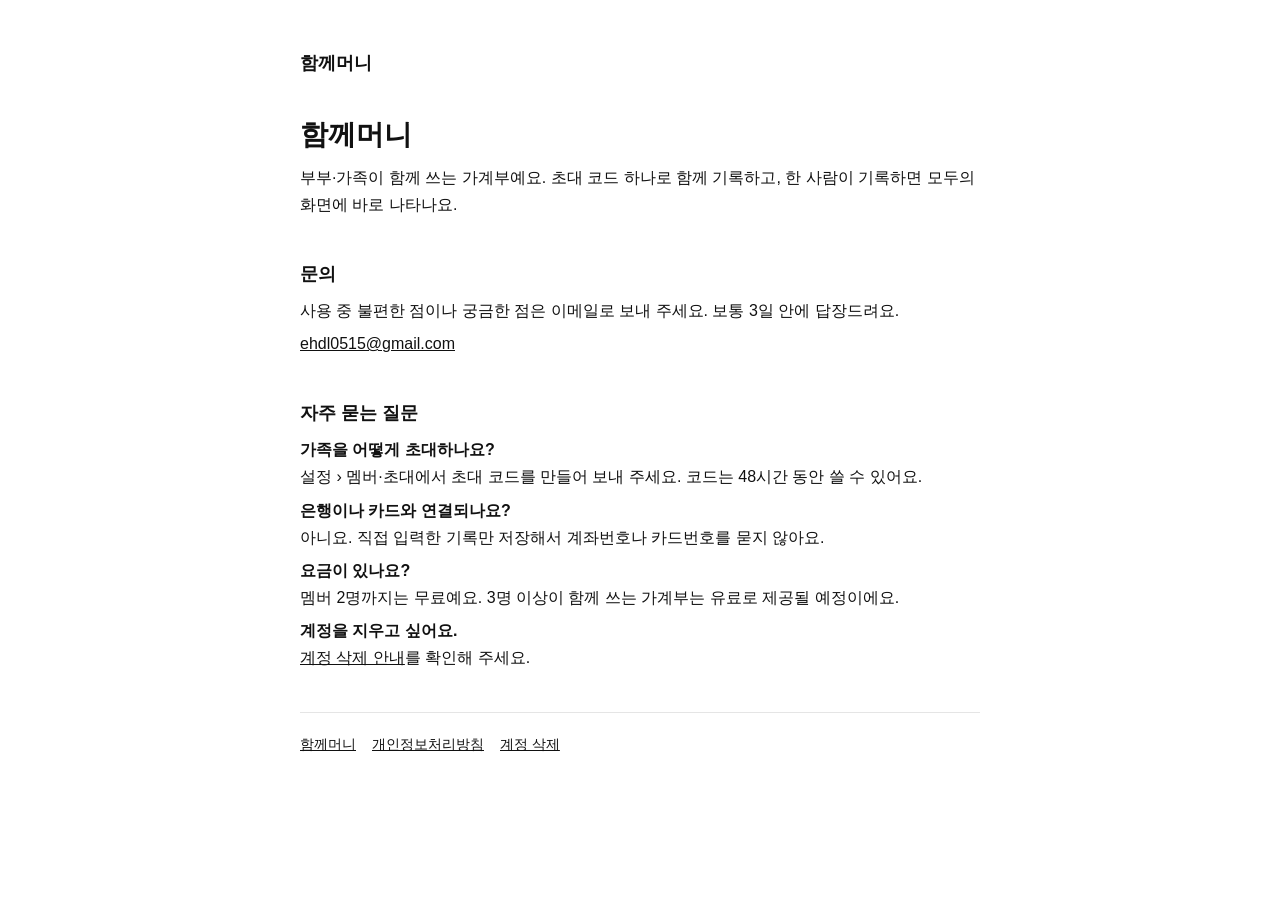
==== index.html @ 7c654870 "함께머니 지원·개인정보처리방침·계정 삭제 안내 페이지 Co-Authored-By: Claude Opus 5.5 <noreply@anthropic.com> Claude-Session" ====
<!doctype html><html lang="ko"><head><meta charset="utf-8"><meta name="viewport" content="width=device-width,initial-scale=1"><link rel="stylesheet" href="style.css"><title>함께머니</title></head><body><main>
<header><a href="./">함께머니</a></header>
<h1>함께머니</h1>
<p>부부·가족이 함께 쓰는 가계부예요. 초대 코드 하나로 함께 기록하고, 한 사람이 기록하면 모두의 화면에 바로 나타나요.</p>
<h2>문의</h2>
<p>사용 중 불편한 점이나 궁금한 점은 이메일로 보내 주세요. 보통 3일 안에 답장드려요.</p>
<p><a href="mailto:ehdl0515@gmail.com">ehdl0515@gmail.com</a></p>
<h2>자주 묻는 질문</h2>
<p><strong>가족을 어떻게 초대하나요?</strong><br>설정 › 멤버·초대에서 초대 코드를 만들어 보내 주세요. 코드는 48시간 동안 쓸 수 있어요.</p>
<p><strong>은행이나 카드와 연결되나요?</strong><br>아니요. 직접 입력한 기록만 저장해서 계좌번호나 카드번호를 묻지 않아요.</p>
<p><strong>요금이 있나요?</strong><br>멤버 2명까지는 무료예요. 3명 이상이 함께 쓰는 가계부는 유료로 제공될 예정이에요.</p>
<p><strong>계정을 지우고 싶어요.</strong><br><a href="delete-account.html">계정 삭제 안내</a>를 확인해 주세요.</p>
<nav><a href="./">함께머니</a><a href="privacy.html">개인정보처리방침</a><a href="delete-account.html">계정 삭제</a></nav></main></body></html>
---- style.css ----
:root{--fg:#111;--muted:#6b6b6b;--line:#e5e5e5;--bg:#fff}
@media (prefers-color-scheme:dark){:root{--fg:#f2f2f2;--muted:#9a9a9a;--line:#2a2a2a;--bg:#000}}
*{box-sizing:border-box}
body{margin:0;background:var(--bg);color:var(--fg);font:16px/1.7 -apple-system,BlinkMacSystemFont,"Apple SD Gothic Neo","Pretendard","Noto Sans KR",sans-serif;word-break:keep-all}
main{max-width:720px;margin:0 auto;padding:48px 20px 80px}
header a{color:var(--fg);text-decoration:none;font-weight:700;font-size:18px}
h1{font-size:28px;margin:32px 0 4px}
h2{font-size:18px;margin:40px 0 8px}
p,li{margin:6px 0}
.muted{color:var(--muted);font-size:14px}
a{color:var(--fg)}
table{width:100%;border-collapse:collapse;margin:12px 0;font-size:14px;display:block;overflow-x:auto}
th,td{border-top:1px solid var(--line);padding:10px 8px;text-align:left;vertical-align:top}
th{font-weight:600;white-space:nowrap}
nav{display:flex;gap:16px;flex-wrap:wrap;margin-top:40px;padding-top:20px;border-top:1px solid var(--line);font-size:14px}
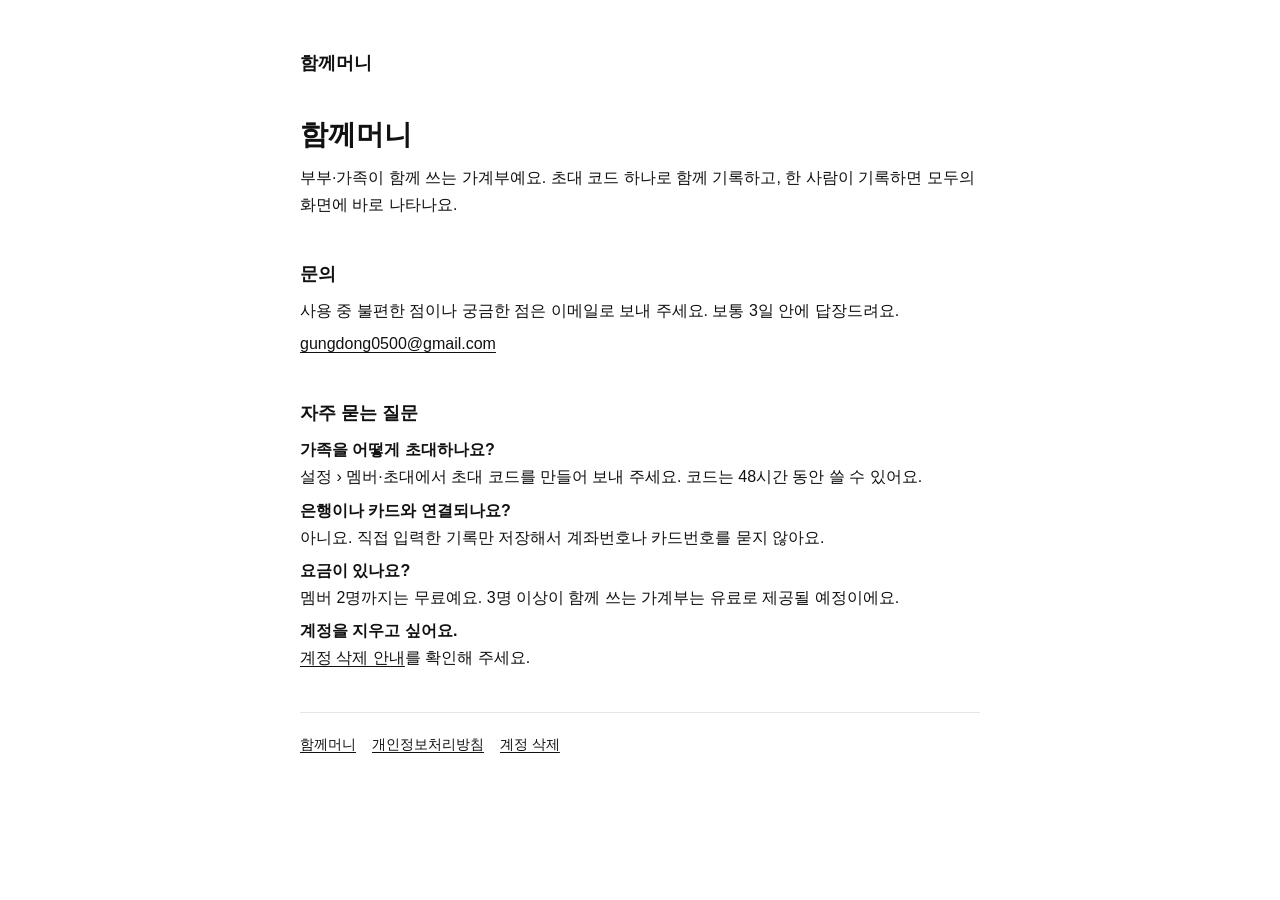
==== commit 8f39ee0f: "Change contact email to gungdong0500@gmail.com Co-Authored-By: Claude Opus 5.5 <noreply@anthropic.co" ====
--- a/index.html
+++ b/index.html
@@ -4,7 +4,7 @@
 <p>부부·가족이 함께 쓰는 가계부예요. 초대 코드 하나로 함께 기록하고, 한 사람이 기록하면 모두의 화면에 바로 나타나요.</p>
 <h2>문의</h2>
 <p>사용 중 불편한 점이나 궁금한 점은 이메일로 보내 주세요. 보통 3일 안에 답장드려요.</p>
-<p><a href="mailto:ehdl0515@gmail.com">ehdl0515@gmail.com</a></p>
+<p><a href="mailto:gungdong0500@gmail.com">gungdong0500@gmail.com</a></p>
 <h2>자주 묻는 질문</h2>
 <p><strong>가족을 어떻게 초대하나요?</strong><br>설정 › 멤버·초대에서 초대 코드를 만들어 보내 주세요. 코드는 48시간 동안 쓸 수 있어요.</p>
 <p><strong>은행이나 카드와 연결되나요?</strong><br>아니요. 직접 입력한 기록만 저장해서 계좌번호나 카드번호를 묻지 않아요.</p>
--- a/style.css
+++ b/style.css
@@ -8,7 +8,7 @@
 h2{font-size:18px;margin:40px 0 8px}
 p,li{margin:6px 0}
 .muted{color:var(--muted);font-size:14px}
-a{color:var(--fg)}
+a{color:var(--fg);text-underline-offset:3px;text-decoration-thickness:1px}
 table{width:100%;border-collapse:collapse;margin:12px 0;font-size:14px;display:block;overflow-x:auto}
 th,td{border-top:1px solid var(--line);padding:10px 8px;text-align:left;vertical-align:top}
 th{font-weight:600;white-space:nowrap}
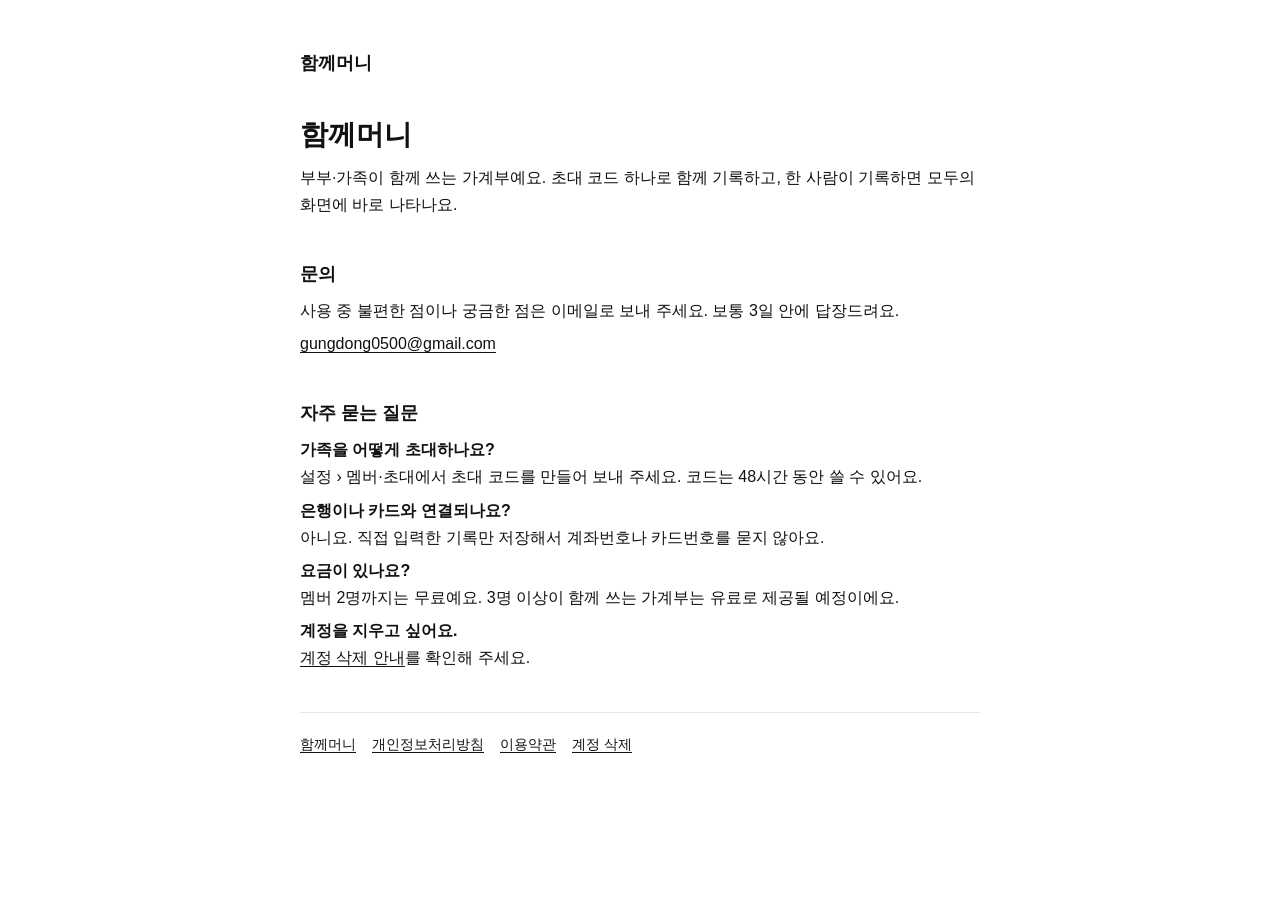
==== commit 73a5fcb7: "Add terms of service page Same text as the in-app terms (policy_screen.dart); linked from every page" ====
--- a/index.html
+++ b/index.html
@@ -10,4 +10,4 @@
 <p><strong>은행이나 카드와 연결되나요?</strong><br>아니요. 직접 입력한 기록만 저장해서 계좌번호나 카드번호를 묻지 않아요.</p>
 <p><strong>요금이 있나요?</strong><br>멤버 2명까지는 무료예요. 3명 이상이 함께 쓰는 가계부는 유료로 제공될 예정이에요.</p>
 <p><strong>계정을 지우고 싶어요.</strong><br><a href="delete-account.html">계정 삭제 안내</a>를 확인해 주세요.</p>
-<nav><a href="./">함께머니</a><a href="privacy.html">개인정보처리방침</a><a href="delete-account.html">계정 삭제</a></nav></main></body></html>
+<nav><a href="./">함께머니</a><a href="privacy.html">개인정보처리방침</a><a href="terms.html">이용약관</a><a href="delete-account.html">계정 삭제</a></nav></main></body></html>
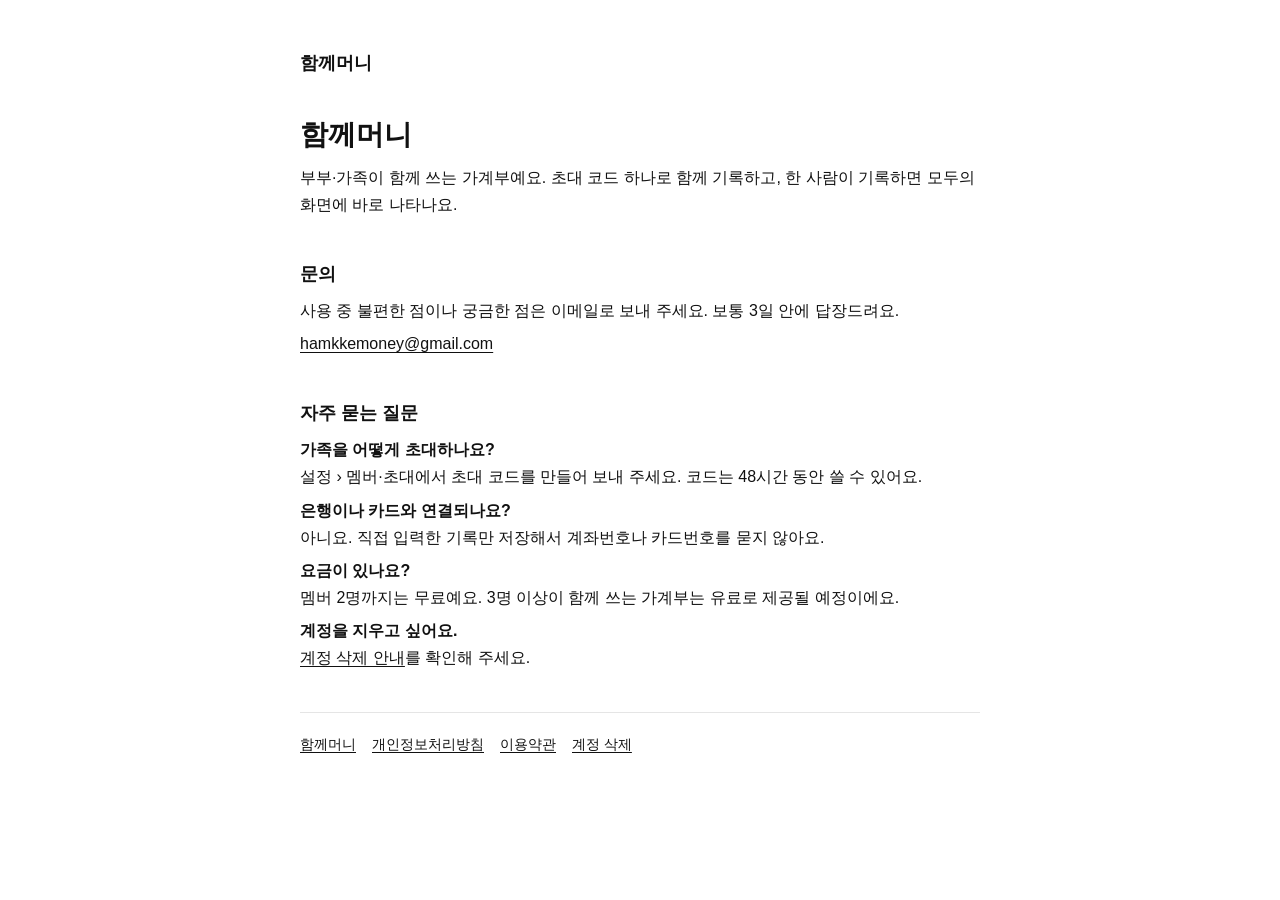
==== commit 7a8236b2: "문의 이메일을 hamkkemoney@gmail.com으로 변경 Co-Authored-By: Claude Opus 5.5 <noreply@anthropic.com> Claude-Se" ====
--- a/index.html
+++ b/index.html
@@ -4,7 +4,7 @@
 <p>부부·가족이 함께 쓰는 가계부예요. 초대 코드 하나로 함께 기록하고, 한 사람이 기록하면 모두의 화면에 바로 나타나요.</p>
 <h2>문의</h2>
 <p>사용 중 불편한 점이나 궁금한 점은 이메일로 보내 주세요. 보통 3일 안에 답장드려요.</p>
-<p><a href="mailto:gungdong0500@gmail.com">gungdong0500@gmail.com</a></p>
+<p><a href="mailto:hamkkemoney@gmail.com">hamkkemoney@gmail.com</a></p>
 <h2>자주 묻는 질문</h2>
 <p><strong>가족을 어떻게 초대하나요?</strong><br>설정 › 멤버·초대에서 초대 코드를 만들어 보내 주세요. 코드는 48시간 동안 쓸 수 있어요.</p>
 <p><strong>은행이나 카드와 연결되나요?</strong><br>아니요. 직접 입력한 기록만 저장해서 계좌번호나 카드번호를 묻지 않아요.</p>
